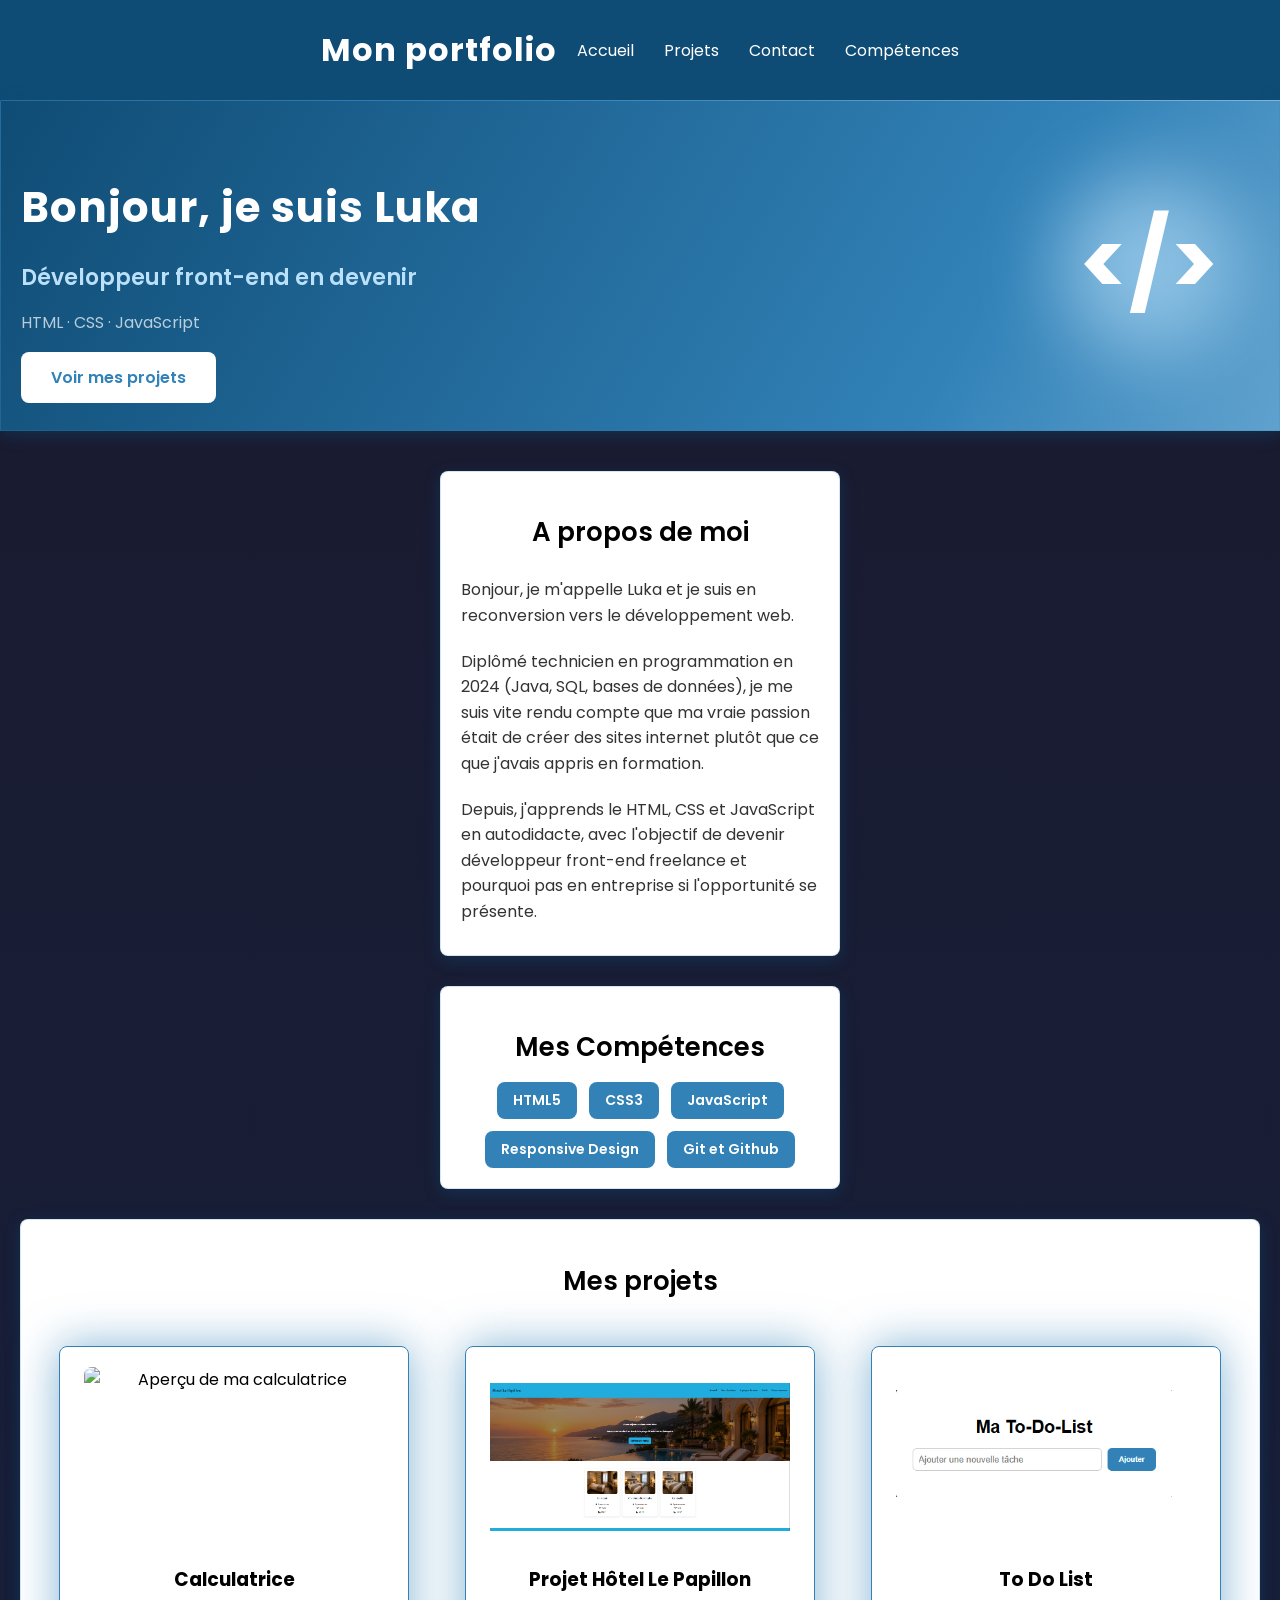
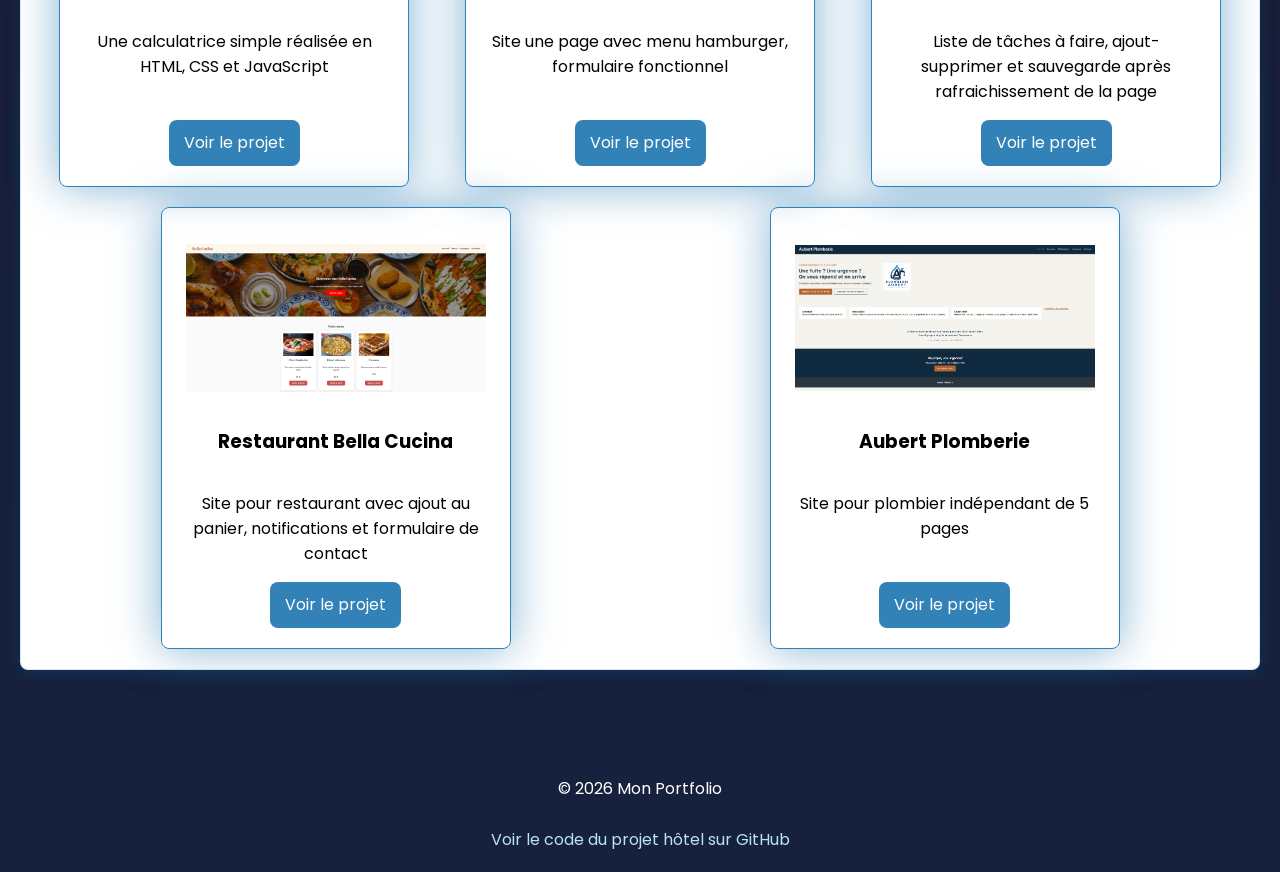
==== index.html @ 6e71ab59 "index" ====
<!DOCTYPE html>
<html>

<head>
    <meta charset="UTF-8">
    <meta name="viewport" content="width=device-width, initial-scale=1.0">
    <title>Mon Portfolio</title>
    <link rel="stylesheet" href="portfolio-style.css">
    <link rel="preconnect" href="https://fonts.googleapis.com">
    <link rel="preconnect" href="https://fonts.gstatic.com" crossorigin>
    <link href="https://fonts.googleapis.com/css2?family=Poppins:wght@300;400;600;700&display=swap" rel="stylesheet">
</head>

<body>

<header>
    <h1>Mon portfolio</h1>
    <nav>
    <a href="#accueil">Accueil</a>
    <a href="#projets">Projets</a>
    <a href="contact.html">Contact</a>
    <a href="#competences">Compétences</a>
</nav>
</header>




<section id="hero">
    <div class="hero-texte">
    <h1>Bonjour, je suis Luka</h1>
<p class="tagline">Développeur front-end en devenir</p>
<p class="sous-titre">HTML · CSS · JavaScript</p>
<a href="#projets" class="cta">Voir mes projets</a>

</div>

<div class="hero-visuel"> 
    
    <span class="code-symbole">&lt;/&gt;</span>

</div>

</section>

<main>

    <div class="colonne-gauche">

<section id="accueil">
<h2>A propos de moi</h2>
<p>Bonjour, je m'appelle Luka et je suis en reconversion vers le développement web.</p>
<p>Diplômé technicien en programmation en 2024 (Java, SQL, bases de données), je me suis vite rendu compte que ma vraie passion était de créer des sites internet plutôt que ce que j'avais appris en formation.</p>
<p>Depuis, j'apprends le HTML, CSS et JavaScript en autodidacte, avec l'objectif de devenir développeur front-end freelance et pourquoi pas en entreprise si l'opportunité se présente.</p>

</section>

<section id="competences">
    <h2>Mes Compétences</h2>

    <div class="competences-liste">

<span class="badge">HTML5</span>
<span class="badge">CSS3</span>
<span class="badge">JavaScript</span>
<span class="badge">Responsive Design</span>
<span class="badge">Git et Github</span>

    </div>
   
</section>
</div>

<section id="projets">
    
    <h2>Mes projets</h2>

    <div class="projets-container">

    <div class="projet-card">

     <img src="../calculatrice/calculatrice.png" alt="Aperçu de ma calculatrice">

    <h3>Calculatrice</h3>
    <p>Une calculatrice simple réalisée en HTML, CSS et JavaScript</p>

    <a href="../calculatrice/calcul.html" class="projet-lien">Voir le projet</a>



    </div>

    <div class ="projet-card">

        <img src="capturehotelpapillon.png" alt="Aperçu du projet Hôtel">

<h3>Projet Hôtel Le Papillon</h3>
<p>Site une page avec menu hamburger, formulaire fonctionnel</p>
<a href="../projethotel/hotel.html" class="projet-lien">Voir le projet</a>


    </div>

    <div class="projet-card">

   <img src="todolist.png" alt="Projet to do list">
   <h3>To Do List</h3>
   <p>Liste de tâches à faire, ajout-supprimer et sauvegarde après rafraichissement de la page</p>
   <a href="../todolist/todolist.html" class="projet-lien">Voir le projet</a>

    </div>

    <div class="projet-card">

    <img src="bellacucina.png" alt="Restaurant Bella Cucina">

    <h3>Restaurant Bella Cucina</h3>
    <p>Site pour restaurant avec ajout au panier, notifications et formulaire de contact</p>
    <a href="../restaurant/index.html" class="projet-lien">Voir le projet</a>


    </div>

      <div class="projet-card">

    <img src="imageplomberieprojet.png" alt="Aubert Plomberie 5 Pages">

    <h3>Aubert Plomberie</h3>
    <p>Site pour plombier indépendant de 5 pages</p>
    <a href="../plombierprojet5pages/" class="projet-lien">Voir le projet</a>


    </div>

    </div>
    
</section>


</main>

<footer><p>© 2026 Mon Portfolio</p>
<a href="https://github.com/fazou97/projethotel" target="_blank" class="lien-github">Voir le code du projet hôtel sur GitHub</a></footer>









</body>


</html>
---- portfolio-style.css ----
*{

box-sizing: border-box;

}

:root {
    --bleu-fonce-1: #1a1a2e;
    --bleu-fonce-2: #16213e;
    --bleu-header: #0f4c75;
    --bleu-moyen: #3282b8;
    --bleu-clair: #bbe1fa;
}

@keyframes degrade-anime {
    0% {
        background-position: 0% 50%;
    }
    50% {
        background-position: 100% 50%;
    }
    100% {
        background-position: 0% 50%;
    }
}

@keyframes rotation-bordure {
    from {
        transform: rotate(0deg);
    }
    to {
        transform: rotate(360deg);
    }
}

html{

scroll-behavior: smooth;

}

body{

    background: linear-gradient(180deg, var(--bleu-fonce-1) 0%, var(--bleu-fonce-2) 100%);
    
    font-family: "Poppins", sans-serif;
    color: white;
    margin: 0;

}

h1{

 font-size: 32px;
    font-weight: 700;
    letter-spacing: 1px;   
}

h2{

font-size: 26px;
    font-weight: 600;
    margin-bottom: 15px;

}

header{

background-color: var(--bleu-header);
height: 100px;
gap: 20px;
justify-content: center;
display: flex;
text-align: center;
align-items: center;


}

nav{

display: flex;
justify-content: center;
align-items: center;
height: 50px;
gap: 30px;
margin:20px 0;
}

nav a{

text-decoration: none;
color: white;
transition:0.3s;
display: inline;
position: relative;



}

nav a:hover{

color: var(--bleu-clair);
transform: translateY(-2px);



}

nav a::after{

    content: "";
    position: absolute;
    left: 0;
    bottom: -6px;
    height: 2px;
    width: 0;
    background-color: var(--bleu-moyen);
    transition: width 0.5s;



}

nav a:hover::after{

    width: 100%;
}



nav a:focus{

outline: 2px solid var(--bleu-clair);

}

#hero{

  
    display: flex;
    flex-direction: row;
    align-items: center;
    justify-content: space-between;
    text-align: left;
    padding: 40px 20px; 
    background: linear-gradient(120deg, var(--bleu-header), var(--bleu-moyen), var(--bleu-clair), var(--bleu-moyen), var(--bleu-header));
    background-size: 300% 300%;
    animation: degrade-anime 10s ease infinite;
}

.hero-texte{

    max-width: 500px;
}

#hero h1{
    font-size: 42px;
    font-weight: 700;
    margin-bottom: 10px;
    color: white;
}

.tagline{
    font-size: 22px;
    color:var(--bleu-clair);
    font-weight: 600;
    margin-bottom: 5px;
}

.sous-titre{
    font-size: 16px;
    color: rgba(255, 255, 255, 0.7);
    margin-bottom: 30px;
}

.cta{

    background-color: white; 
    color:var(--bleu-moyen);
    text-decoration: none;
    padding: 14px 30px;
    border-radius: 8px;
    font-weight: 600;
    transition: 0.3s;
}

.cta:hover{
    background-color:var(--bleu-clair);
    transform: translateY(-3px);
}

.hero-visuel {
    position: relative; /* nécessaire pour que ::before (positionné en absolute) se place par rapport à CE bloc, pas par rapport à toute la page */
    width: 220px; /* largeur fixe de la zone qui contient le symbole et son halo */
    height: 220px; /* hauteur fixe, carrée, pour que le halo rond soit bien proportionné */
    display: flex; /* active flexbox pour centrer facilement le symbole à l'intérieur */
    align-items: center; /* centre le symbole verticalement dans la boîte */
    justify-content: center; /* centre le symbole horizontalement dans la boîte */
}

.hero-visuel::before {
    content: ""; /* obligatoire pour qu'un pseudo-élément (::before) s'affiche, même vide */
    position: absolute; /* sort ce halo du flux normal, pour le superposer au symbole plutôt que le pousser à côté */
    width: 180px; /* taille du cercle flouté, légèrement plus petit que la boîte parente */
    height: 180px;
    background: var(--bleu-clair); /* couleur du halo, réutilise la variable déjà définie */
    border-radius: 50%; /* transforme le carré 180x180 en cercle parfait */
    filter: blur(40px); /* floute fortement le cercle, pour un effet lumineux diffus plutôt qu'un cercle net */
    opacity: 0.6; /* rend le halo semi-transparent, moins agressif visuellement */
}

.code-symbole {
    position: relative; /* nécessaire pour que z-index fonctionne (z-index n'agit que sur les éléments positionnés) */
    font-size: 90px; /* grande taille pour que le symbole </> domine visuellement */
    font-weight: 700; /* épaisseur grasse, plus lisible et impactant à cette taille */
    color: white; /* contraste avec le fond bleu du hero */
     z-index: 1;/* place le texte AU-DESSUS du halo flouté (qui est en position absolute, donc empilé par défaut) */
}

main{

display: flex;
gap: 30px;
justify-content: center;
flex-wrap: wrap;
padding: 40px 20px;
align-items: stretch;


}

section{

background-color: white;
color: black;
padding: 20px;


box-shadow: 0 4px 15px rgba(15, 76, 117, 0.4);
border: 1px solid rgba(50, 130, 184, 0.2);
display: flex;
flex-direction: column;
align-items: center;
justify-content: center;

}

#accueil,
#competences,
#projets{
    border-radius: 8px;
}


#accueil{

    
    padding: 20px;
}


#accueil p{

line-height: 1.6;
margin: 10px 0;
font-size: 16px;
    color: #333;

}



.competences-liste{
    display: flex;
    flex-wrap: wrap;
    gap: 12px;
    justify-content: center;
   
}

.badge{

background-color:var(--bleu-moyen) ;
color: white;
padding: 8px 16px;
font-size: 14px;
font-weight: 600;
border-radius: 8px;

}

.colonne-gauche{
    display: flex;
    flex-direction: column;
    gap: 30px;
    max-width: 400px;
    width: 100%;
    justify-content: space-between;
}

#projets h2{

    margin-bottom: 45px;
}

.projets-container{

    display: flex;
    gap: 20px;
    flex-wrap: wrap;
    justify-content: center;
    border-radius: 8px;
}

.projet-card{

width: 100%;    
max-width: 350px;
margin: 0 auto;
padding: 20px;
text-align: center;
transition: 0.3s;
box-shadow: 0 0 45px rgba(50, 130, 184, 0.6);
border: 1px solid var(--bleu-moyen);
border-radius: 8px;
display: flex;
flex-direction: column;
justify-content: flex-start;
align-items: center;


}

.projet-card:hover{

 transform: scale(1.03);
 box-shadow: 0 0 45px rgba(50, 130, 184, 0.85);

}



.projet-card img{

width: 100%;
max-width: 300px;
display: block;
margin: 0 auto;
object-fit: contain;
border-radius: 8px;
height: 180px; /* obligatoire pour que toutes les images soient meme taille */

}

.projet-lien{


margin-top: auto;    
text-decoration: none;
padding:10px 15px ;
background-color:var(--bleu-moyen) ;
color: white;
border-bottom: 1px solid var(--bleu-moyen);
border-radius: 8px;
transition: 0.3s;
display: inline-block;
width: fit-content;

}

.projet-lien:hover{

    background-color:var(--bleu-header);
    transform: translateY(-3px);
   
}

.projet-lien:focus{

    outline: 2px solid var(--bleu-moyen);
}

.projet-lien:active{

transform: scale(0.97);

}

footer{

    text-align: center;
    padding: 20px;
    margin-top: 30px;
}

.lien-github{

color:var(--bleu-clair);
text-decoration: none;
display: inline-block;
margin-top: 10px;
transition: 0.3s;

}

.lien-github:hover{
    color:var(--bleu-moyen); 
    text-decoration: underline;
}



@media (max-width:600px){

.projet-card img {

max-width: 250px;

}

}
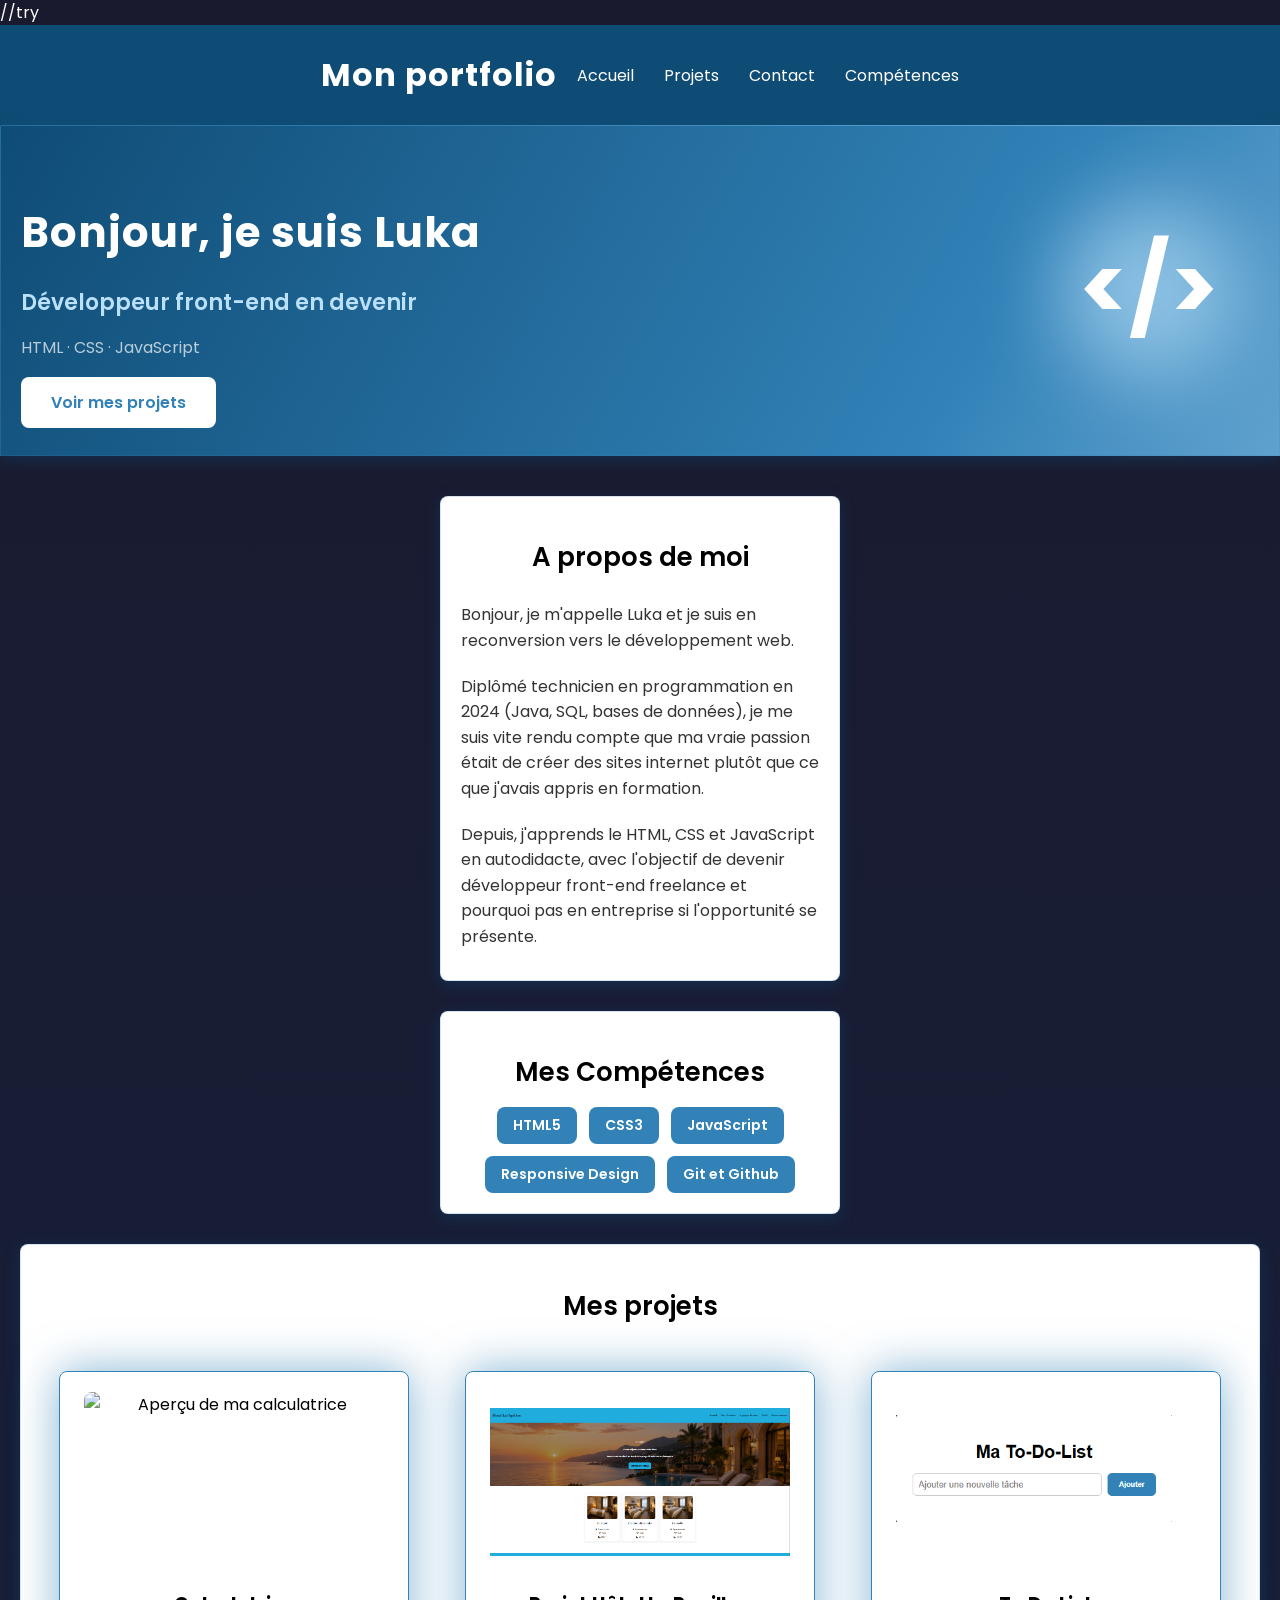
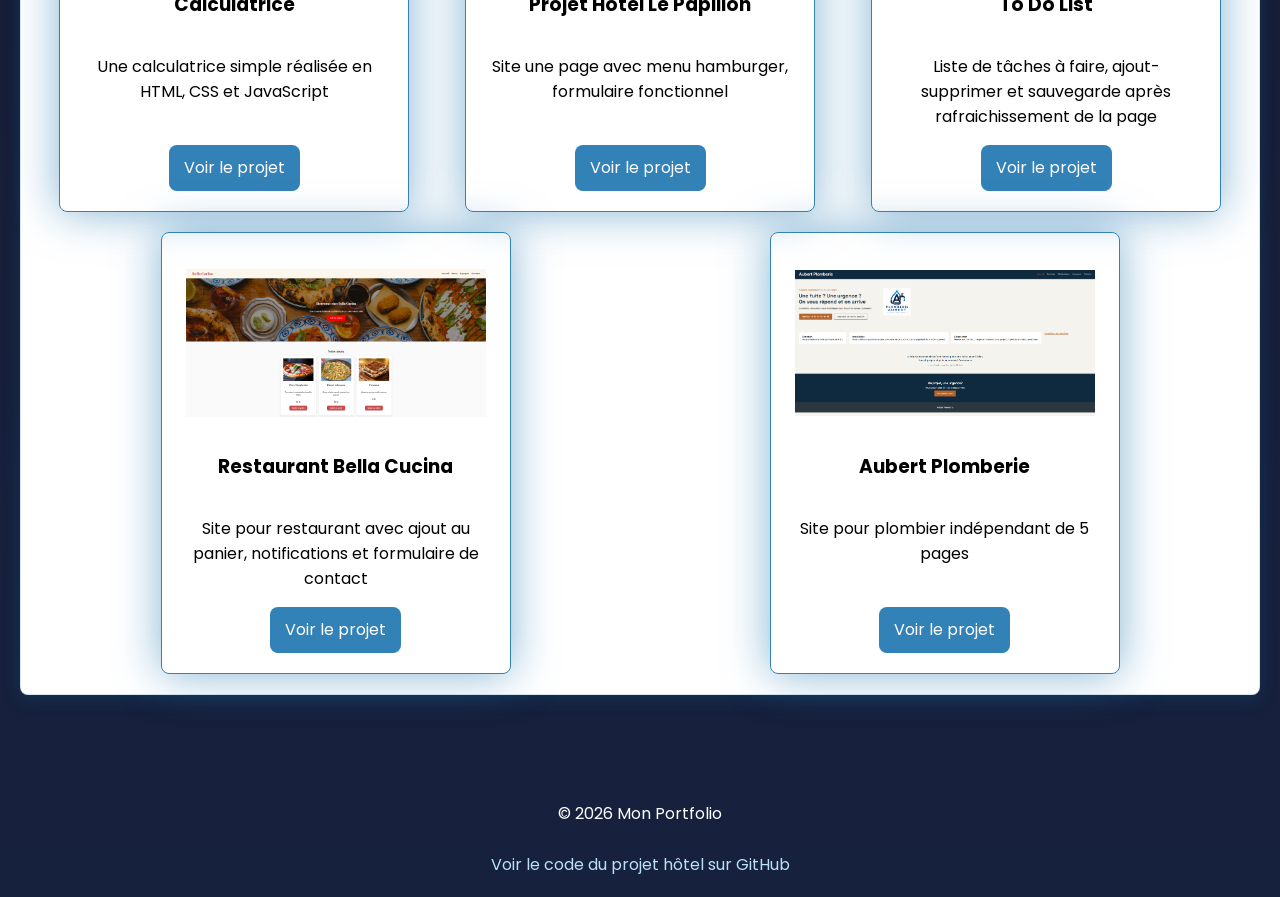
==== commit 9c2b2bfd: "Update index.html" ====
--- a/index.html
+++ b/index.html
@@ -1,6 +1,6 @@
 <!DOCTYPE html>
 <html>
-
+//try
 <head>
     <meta charset="UTF-8">
     <meta name="viewport" content="width=device-width, initial-scale=1.0">
@@ -153,4 +153,4 @@
 </body>
 
 
-</html>+</html>
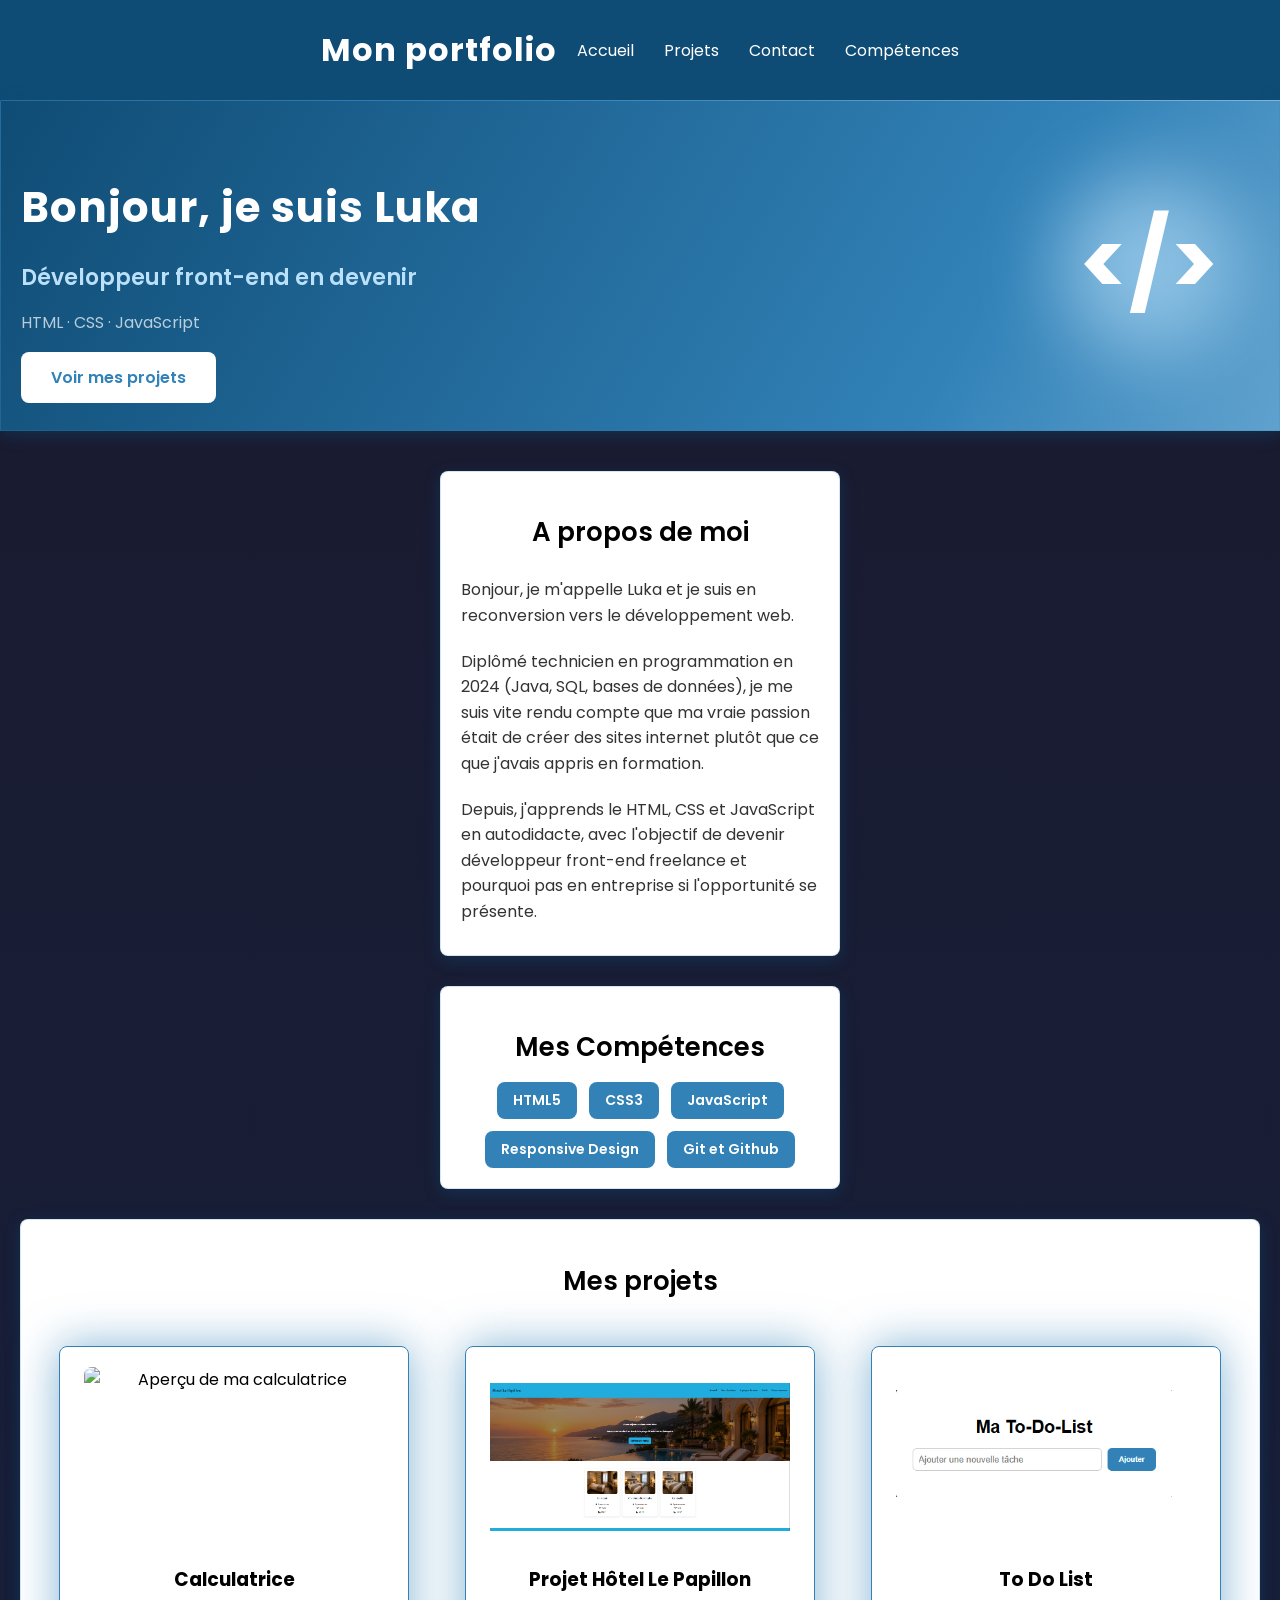
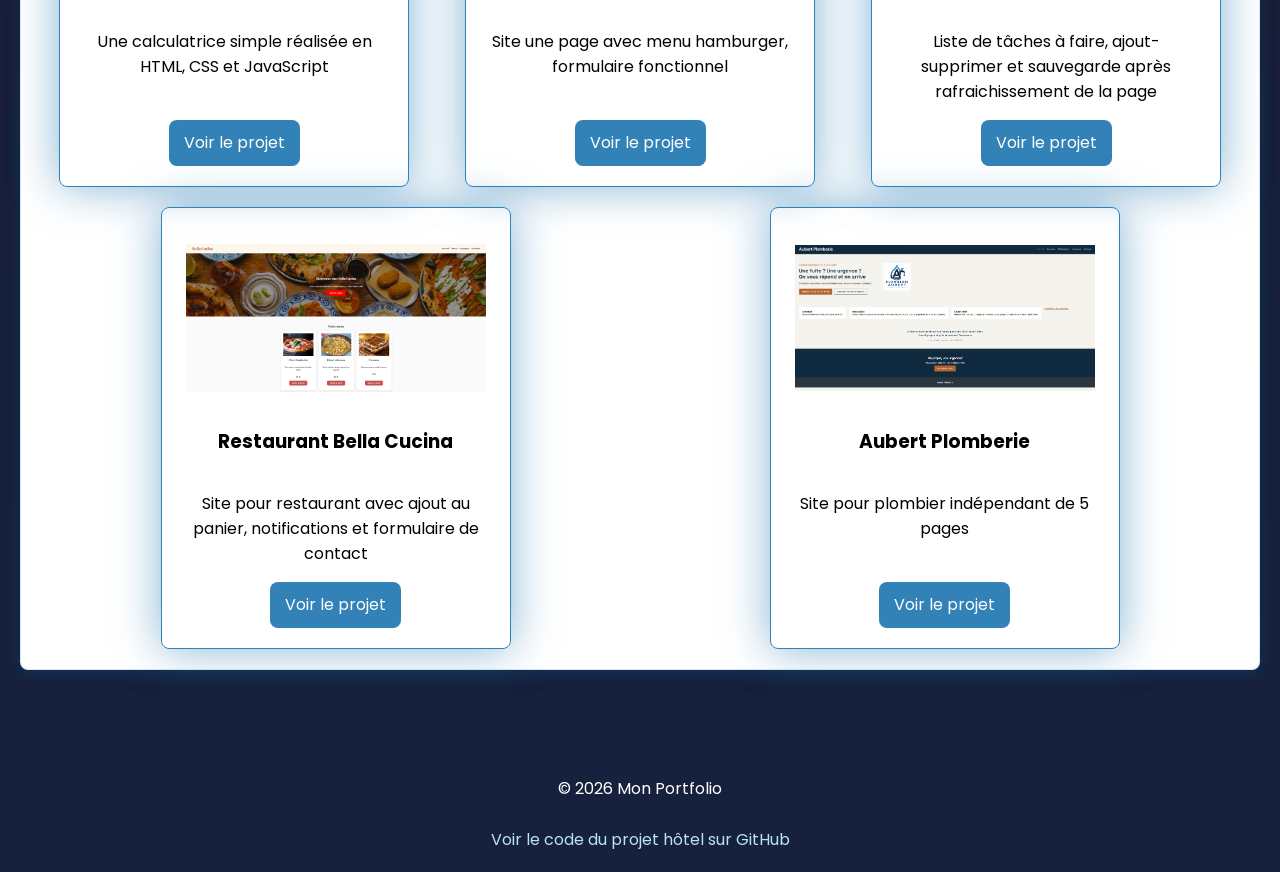
==== commit 78d992f1: "Update index.html" ====
--- a/index.html
+++ b/index.html
@@ -1,6 +1,6 @@
 <!DOCTYPE html>
 <html>
-//try
+<!-- try -->
 <head>
     <meta charset="UTF-8">
     <meta name="viewport" content="width=device-width, initial-scale=1.0">
